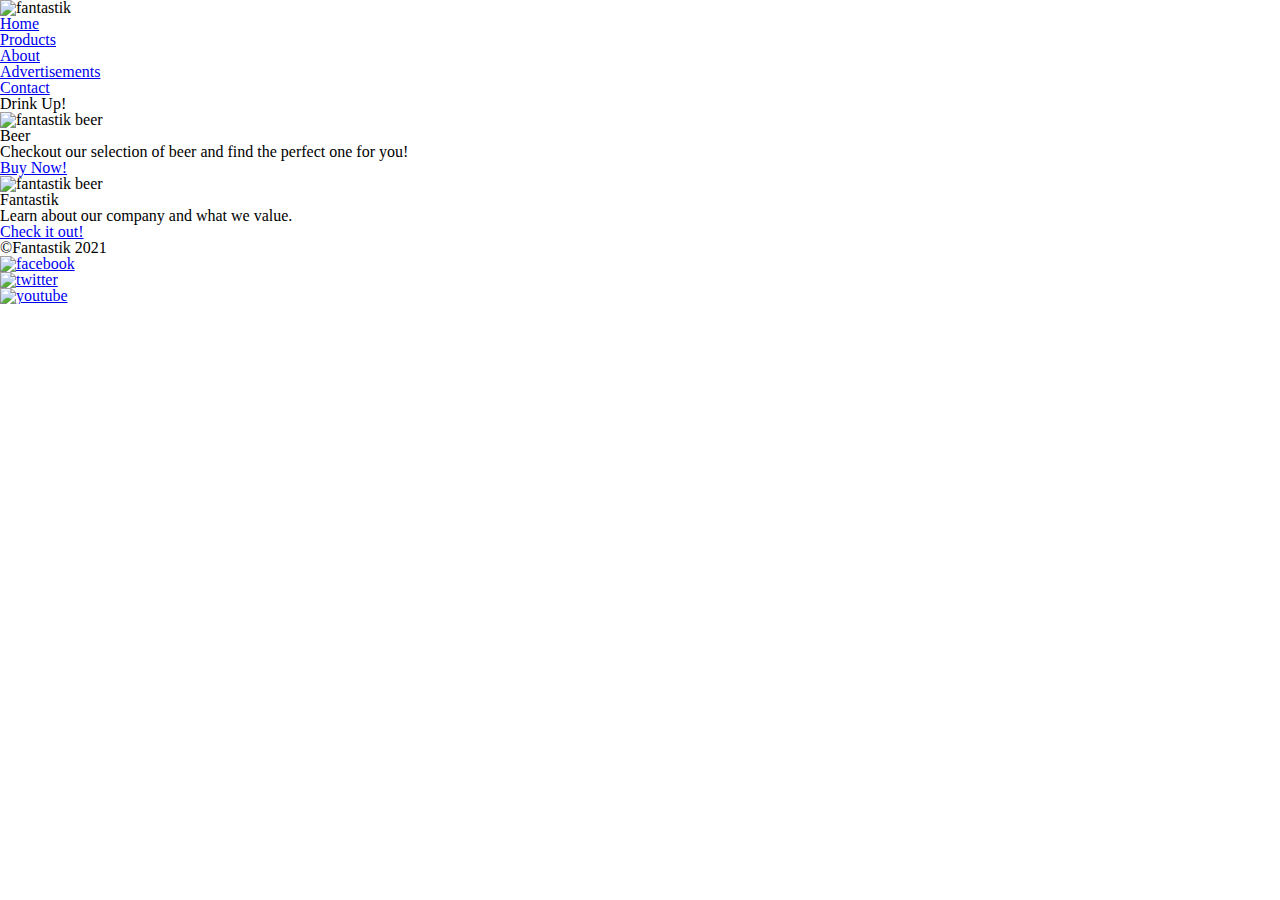
==== index.html @ a6b5b11f "added HTML" ====
<!DOCTYPE html>
<html lang="en">
	<head>
		<meta charset="UTF-8">
		<title>Fantastik - Home</title>
		<link href="css/reset.css" rel="stylesheet" type="text/css">
		<link href="css/main.css" rel="stylesheet" type="text/css">
	</head>
	<body>
		<!-- Content goes here -->
		<div id="container">
			<h1 class="hidden">Home</h1>
			<header>
				<img id="logo" src="images/logo_2.svg" alt="fantastik">
				<nav id="mainNav">
					<h2 class="hidden">Main Navigation</h2>
					<ul>
						<li><a href="#">Home</a></li>
						<li><a href="products.html">Products</a></li>
						<li><a href="about.html">About</a></li>
						<li><a href="ads.html">Advertisements</a></li>
						<li><a href="contact.html">Contact</a></li>
					</ul>
				</nav>
			</header>
			<main>
				<section id="promoImage">
					<h2 class="hidden">Promotional Image</h2>
					<h3 id="animation">Drink Up!</h3>
				</section>
				<section id="beerPromo">
					<h2 class="hidden">Beer Promo</h2>
					<img src="images/beer_image.jpg" alt="fantastik beer" width="300" height="250">
					<section id=beerPromoInfo>
						<h2>Beer</h2>
						<p>Checkout our selection of beer and find the perfect one for you!</p>
						<a href="products.html">Buy Now!</a>
					</section>
				</section>
				<section id="aboutPromo">
					<h2 class="hidden">About Us Promo</h2>
					<img src="images/beer_image.jpg" alt="fantastik beer" width="300" height="250">
					<section id=aboutPromoInfo>
						<h2>Fantastik</h2>
						<p>Learn about our company and what we value.</p>
						<a href="about.html">Check it out!</a>
					</section>
				</section>
			</main>
			<footer>
				<p>©Fantastik 2021</p>
				<nav id="footerNav">
					<h2 class="hidden">Footer Nav</h2>
					<ul>
						<li><a href="#"><img src="images/facebook.svg" alt="facebook"></a></li>
        		<li><a href="#"><img src="images/twitter.svg" alt="twitter"></a></li>
        		<li><a href="#"><img src="images/youtube.svg" alt="youtube"></a></li>
					</ul>
				</nav>
			</footer>
		</div>

		<script src="js/main.js"></script>
	</body>
</html>
---- css/main.css ----
.hidden
{
	display: none;
}
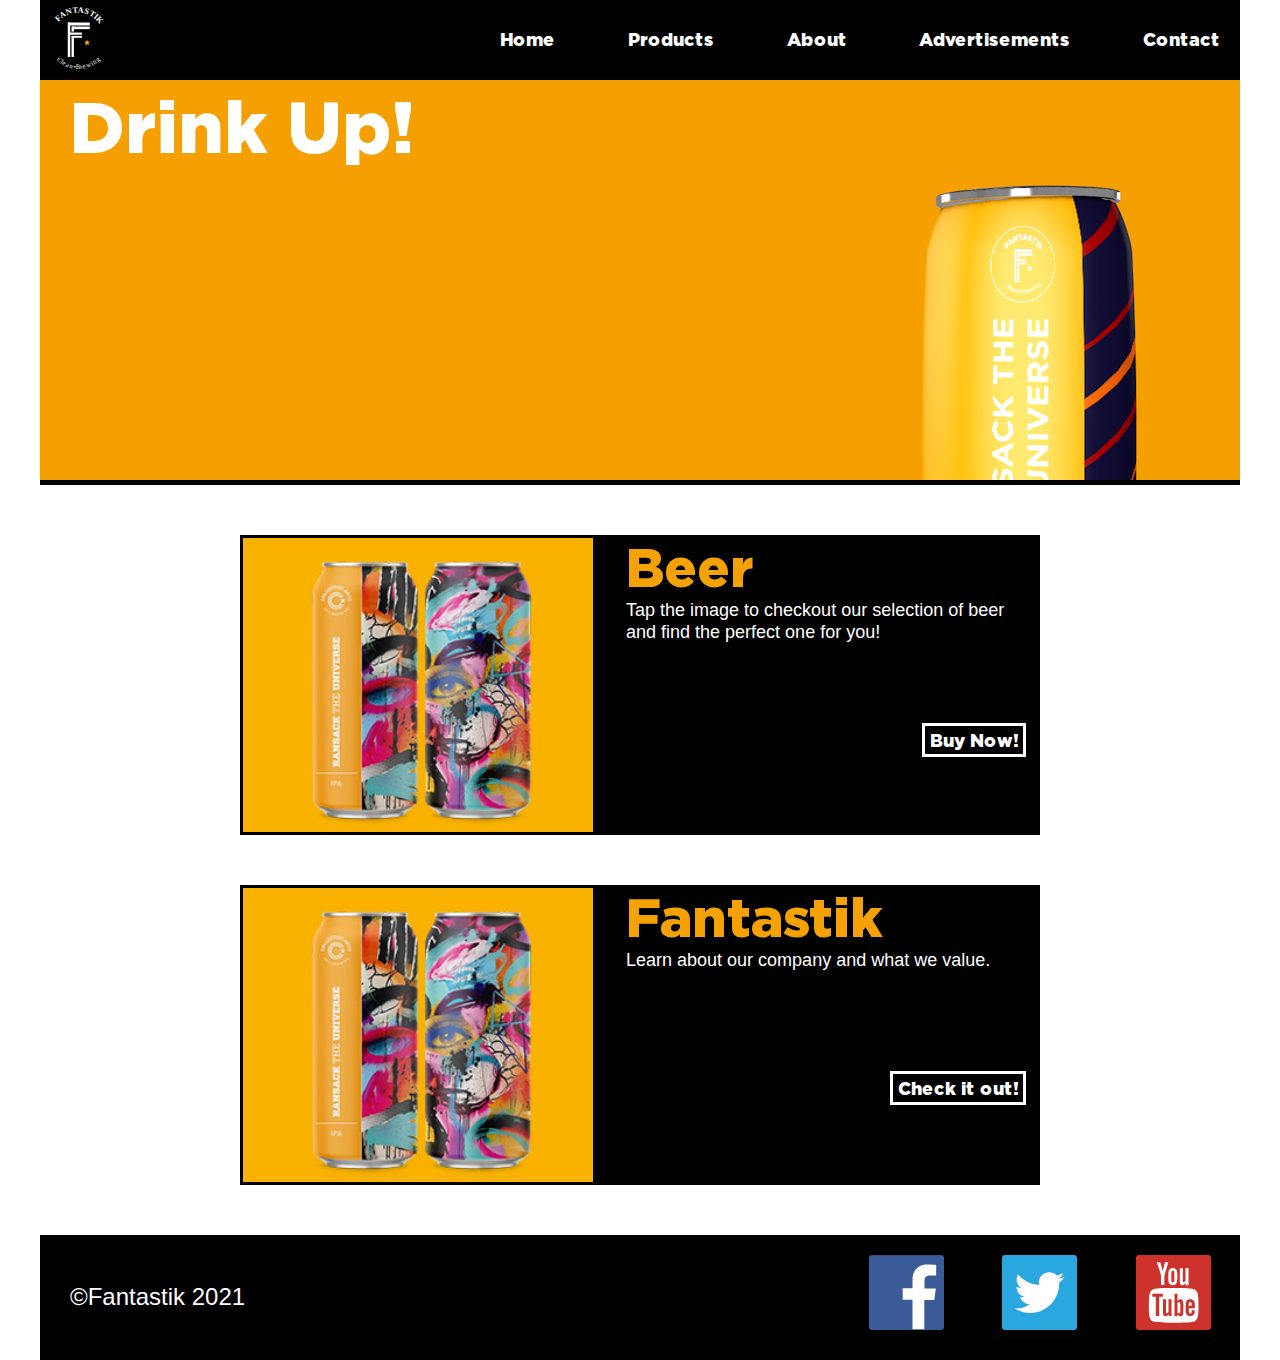
==== commit c7a28035: "added CSS" ====
--- a/index.html
+++ b/index.html
@@ -2,6 +2,7 @@
 <html lang="en">
 	<head>
 		<meta charset="UTF-8">
+		<meta name="viewport" content="initial-scale=1.0, width=device-width">
 		<title>Fantastik - Home</title>
 		<link href="css/reset.css" rel="stylesheet" type="text/css">
 		<link href="css/main.css" rel="stylesheet" type="text/css">
@@ -14,13 +15,16 @@
 				<img id="logo" src="images/logo_2.svg" alt="fantastik">
 				<nav id="mainNav">
 					<h2 class="hidden">Main Navigation</h2>
-					<ul>
-						<li><a href="#">Home</a></li>
-						<li><a href="products.html">Products</a></li>
-						<li><a href="about.html">About</a></li>
-						<li><a href="ads.html">Advertisements</a></li>
-						<li><a href="contact.html">Contact</a></li>
-					</ul>
+					<button id="button"></button>
+					<div id="burgerCon">
+						<ul id="burgerMenu">
+							<li><a href="#">Home</a></li>
+							<li><a href="products.html">Products</a></li>
+							<li><a href="about.html">About</a></li>
+							<li><a href="ads.html">Advertisements</a></li>
+							<li><a href="contact.html">Contact</a></li>
+						</ul>
+					</div>
 				</nav>
 			</header>
 			<main>
@@ -30,16 +34,16 @@
 				</section>
 				<section id="beerPromo">
 					<h2 class="hidden">Beer Promo</h2>
-					<img src="images/beer_image.jpg" alt="fantastik beer" width="300" height="250">
+					<a href="products.html"><img src="images/beer_image.jpg" alt="fantastik beer"></a>
 					<section id=beerPromoInfo>
 						<h2>Beer</h2>
-						<p>Checkout our selection of beer and find the perfect one for you!</p>
+						<p>Tap the image to checkout our selection of beer and find the perfect one for you!</p>
 						<a href="products.html">Buy Now!</a>
 					</section>
 				</section>
 				<section id="aboutPromo">
 					<h2 class="hidden">About Us Promo</h2>
-					<img src="images/beer_image.jpg" alt="fantastik beer" width="300" height="250">
+					<a href="about.html"><img src="images/beer_image.jpg" alt="fantastik beer"></a>
 					<section id=aboutPromoInfo>
 						<h2>Fantastik</h2>
 						<p>Learn about our company and what we value.</p>
--- a/css/main.css
+++ b/css/main.css
@@ -2,3 +2,995 @@
 {
 	display: none;
 }
+
+@font-face {
+    font-family: 'Gotham';
+    src: url('../fonts/Gotham-Black.woff2') format('woff2'),
+         url('../fonts/Gotham-Black.woff') format('woff');
+    font-weight: normal;
+    font-style: normal;
+}
+
+a
+{
+	text-decoration: none;
+}
+
+#container
+{
+	max-width: 1200px;
+	margin: 0 auto;
+}
+
+/* mobile */
+/* header */
+
+header
+{
+	position: fixed;
+	display: flex;
+	background-color: #000;
+	width: 100%;
+	height: auto;
+}
+
+#logo {
+	max-width: 75px;
+	width: 20%;
+	height: 20%;
+	margin-bottom: 5px;
+}
+
+#mainNav button
+{
+	background: url("../images/burger.svg") center no-repeat;
+	height: 50px;
+	width: 50px;
+	border: 1px;
+	transition: all 400ms ease;
+	margin-left: auto;
+	margin-right: 30px;
+	margin-top: 20px;
+}
+
+#mainNav button.expanded
+{
+	transform: rotate(90deg);
+}
+
+#mainNav
+{
+	display: flex;
+	flex-direction: column;
+	width: 100%;
+	margin-bottom: 20px;
+}
+
+#mainNav li a
+{
+	display: block;
+	font-family: "gotham", arial, sans-serif;
+	font-size: 24px;
+	color: #fff;
+	padding: 10px 0 10px 0;
+	text-align: center;
+	margin-right: 100px;
+}
+
+#burgerCon
+{
+	margin-top: 20px;
+	display: none;
+}
+
+#burgerCon.slideToggle
+{
+	display: block;
+}
+
+/* end of header */
+
+#promoImage
+{
+	background-image: url(../images/promo_image.png);
+	width: 100%;
+	height: 400px;
+	background-position: top right;
+	border-bottom: 5px solid #000;
+	margin-bottom: 50px;
+}
+
+#beerPromo
+{
+	display: flex;
+	flex-direction: column;
+	max-width: 350px;
+	margin: 0 auto;
+}
+
+#beerPromo img
+{
+	max-width: 350px;
+	width: 100%;
+	height: 98%;
+	border: 3px solid black;
+}
+
+#beerPromoInfo
+{
+max-width: 350px;
+}
+
+#beerPromoInfo h2
+{
+	font-family: "Gotham", arial, sans-serif;
+	font-size: 48px;
+	color: #f5a200;
+	margin-top: 5px;
+}
+
+#beerPromoInfo p
+{
+	margin-top: 5px;
+	font-family: arial, sans-serif;
+	font-size: 18px;
+	line-height: 22px;
+	margin-bottom: 50px;
+}
+
+#beerPromoInfo a
+{
+	display: none;
+}
+
+#aboutPromo
+{
+	display: flex;
+	flex-direction: column;
+	max-width: 350px;
+	margin: 0 auto;
+}
+
+#aboutPromo img
+{
+	max-width: 350px;
+	width: 100%;
+	height: 98%;
+	border: 3px solid black;
+}
+
+#aboutPromoInfo
+{
+max-width: 350px;
+}
+
+#aboutPromoInfo h2
+{
+	font-family: "Gotham", arial, sans-serif;
+	font-size: 48px;
+	color: #f5a200;
+	margin-top: 5px;
+}
+
+#aboutPromoInfo p
+{
+	margin-top: 5px;
+	font-family: arial, sans-serif;
+	font-size: 18px;
+	line-height: 22px;
+	margin-bottom: 50px;
+}
+
+#aboutPromoInfo a
+{
+	display: none;
+}
+
+/* footer */
+
+footer
+{
+	width: 100%;
+	display: flex;
+	flex-direction: column;
+	height: 200px;
+	background-color: #000;
+}
+
+footer p
+{
+	font-family: arial, sans-serif;
+	font-size: 24px;
+	color: white;
+	margin: 20px auto 30px;
+}
+
+#footerNav
+{
+	margin: 0 auto;
+	width: 100%;
+	flex-shrink: 1;
+}
+
+#footerNav ul
+{
+	display: flex;
+	flex-direction: row;
+	justify-content: space-around;
+	height: 100px;
+}
+
+#footerNav ul li a img
+{
+	width: 100px;
+	height: 100px;
+	border-radius: 3px;
+	transition: all .2s linear;
+}
+
+#footerNav ul li a img:hover
+{
+	filter: drop-shadow(3px 3px 2px #f5a200);
+}
+
+/* end of footer */
+
+/* products page */
+
+#products
+{
+	padding-top: 100px;
+}
+
+#productsTitle
+{
+	font-family: "Gotham", arial, sans-serif;
+	font-size: 48px;
+	max-width: 230px;
+	margin: 20px auto 20px;
+	color: #fff;
+}
+
+#products
+{
+	background: rgb(196,92,0);
+  background: linear-gradient(0deg, rgba(196,92,0,1) 0%, rgba(245,162,0,1) 100%);
+	padding-bottom: 30px;
+}
+
+.product
+{
+	display: flex;
+	flex-direction: column;
+	max-width: 350px;
+	margin: 0 auto;
+	padding: 10px;
+	padding-right: 12px;
+	background-color: black;
+	margin-bottom: 30px;
+}
+
+.product:last-child
+{
+	margin-bottom: 0;
+}
+
+.productImage
+{
+	background-image: url(../images/temp_prod_image.png);
+	background-position: center;
+	max-width: 350px;
+	width: 100%;
+	height: 250px;
+	border: 3px solid black;
+	display: flex;
+	flex-direction: column;
+}
+
+.imageSection
+{
+	width: 100%;
+	height: 25%;
+}
+
+.imageSection:hover
+{
+	background-color: rgb(0,0,0,0.1);
+}
+
+.productInfo
+{
+	max-width: 350px;
+	padding-bottom: 20px;
+}
+
+.productInfo h2
+{
+	font-family: "Gotham", arial, sans-serif;
+	font-size: 48px;
+	color: #f5a200;
+	margin-top: 5px;
+}
+
+.productInfo p
+{
+	margin-top: 5px;
+	font-family: arial, sans-serif;
+	font-size: 18px;
+	line-height: 22px;
+	margin-bottom: 30px;
+	color: #fff;
+}
+
+.infoButton
+{
+	margin-left: 255px;
+	margin-bottom: 20px;
+	padding: 7px;
+	height: 35px;
+	background-color: #f5a200;
+	color: #fff;
+	font-family: "Gotham", arial, sans-serif;
+}
+
+/* end of products page */
+
+/* about page */
+
+#aboutImage
+{
+	background-image: url(../images/logo_2.svg);
+	background-repeat: no-repeat;
+	background-position: center;
+	width: 100%;
+	height: 200px;
+	background-color: #000;
+	padding-top: 100px;
+}
+
+#about
+{
+	padding-top: 75px;
+}
+
+#about h2
+{
+	font-family: "Gotham", arial, sans-serif;
+	font-size: 48px;
+	margin-bottom: 10px;
+	color: #f5a200;
+}
+
+#about p
+{
+	font-family: arial, sans-serif;
+	font-size: 16px;
+	line-height: 18px;
+}
+
+#values
+{
+	margin-top: 30px;
+	margin-bottom: 30px;
+}
+
+#history
+{
+	margin-bottom: 30px;
+}
+
+/* end of about page */
+
+/* advertisement page */
+
+#adsTitle
+{
+	font-family: "Gotham", arial, sans-serif;
+	font-size: 9vw;
+	color: #f5a200;
+	width: auto;
+	text-align: center;
+	padding-top: 130px;
+	margin-bottom: 20px;
+}
+
+#adsLineOne
+{
+	margin: 0 auto;
+	max-width: 300px;
+}
+
+.ad
+{
+	font-family: "Gotham", arial, sans-serif;
+	font-size: 32px;
+	margin-top: 50px;
+}
+
+#adsLineTwo
+{
+	margin: 0 auto 50px;
+	max-width: 160px;
+}
+
+/* contact page */
+
+#contactPage
+{
+	padding-top: 75px;
+	margin-left: 30px;
+}
+
+#contactPage h2
+{
+	font-family: "Gotham", arial, sans-serif;
+	font-size: 8vw;
+	color: #f5a200;
+	margin-top: 30px;
+	margin-bottom: 10px;
+}
+
+#contactPage p
+{
+	font-family: arial, sans-serif;
+	font-size: 3vw;
+	line-height: 3.8vw;
+}
+
+#contactForms form
+{
+	display: flex;
+	flex-direction: column;
+	font-family: "Gotham", arial, sans-serif;
+	font-size: 4vw;
+}
+
+#contactForms label
+{
+	margin-top: 30px;
+}
+
+#email
+{
+	margin-top: 5px;
+	width: 50%;
+	height: 30px;
+	border: 3px solid #f5a200;
+}
+
+#phone
+{
+	margin-top: 5px;
+	width: 50%;
+	height: 30px;
+	border: 3px solid #f5a200;
+}
+
+#submit
+{
+	margin: 30px 20px 30px auto;
+	padding: 5px;
+	border: 3px solid #f5a200;
+	background-color: #fff;
+	color: #f5a200;
+	font-family: arial, sans-serif;
+	font-size: 18px;
+}
+
+/* end of mobile */
+
+.lightbox
+{
+	margin: 0 auto;
+  display: none;
+  position: fixed;
+	left: 0;
+  top: 0;
+	max-width: 1200px;
+  width: 100%;
+  height: 100%;
+  align-items: center;
+  background-color: rgba(0, 0, 0, 0.8)
+}
+
+@media screen and (min-width: 1200px) {
+
+	.lightbox
+	{
+		left: 1%
+	}
+
+}
+
+
+/* opened lightbox */
+.lightbox:target
+{
+  display: block;
+}
+
+/* close button */
+
+.lightbox .close
+{
+  float: right;
+  padding-right: 10px;
+  padding-top: 10px;
+  font-size: 30px;
+  font-family: arial, sans-serif;
+  color: white;
+  text-decoration: none;
+}
+
+.lightbox div
+{
+  background-color: black;
+  width: 50%;
+  height: 80%;
+  margin: 5% auto;
+}
+
+
+/* pc */
+@media screen and (min-width: 860px) {
+
+	header
+	{
+		position: static;
+	}
+
+	#logo
+	{
+		width: 100%;
+	}
+
+	#mainNav ul li a
+	{
+
+	}
+
+	#mainNav button
+	{
+		display: none;
+	}
+
+	#mainNav
+	{
+		width: 60%;
+		margin-left: auto;
+		margin-top: 30px;
+		margin-right: 20px;
+	}
+
+	#mainNav ul
+	{
+		display: flex;
+		flex-direction: row;
+		justify-content: space-between;
+		margin-bottom: 0;
+		margin-left: auto;
+	}
+
+	#mainNav ul a
+	{
+		display: inline;
+		font-family: "gotham", arial, sans-serif;
+		font-size: 18px;
+		color: #fff;
+		padding: 10px 0 10px 0;
+		transition: all .3s linear;
+		margin-right: 0;
+	}
+
+	#mainNav ul a:hover
+{
+	color: #F5A200;
+	border-bottom: 5px solid #F5A200;
+}
+
+	#burgerCon
+	{
+		margin-top: 20px;
+		display: none;
+	}
+
+	#burgerCon
+	{
+		display: block;
+		margin: 0;
+	}
+
+	#animation
+{
+	font-family: "Gotham", arial, sans-serif;
+	font-size: 72px;
+	color: #fff;
+	padding: 10px 0px 0px 30px;
+	animation-duration: 1.5s;
+  animation-name: slidein;
+}
+
+	@keyframes slidein
+	{
+	  from
+		{
+	    margin-top: 50%;
+			width: 100%
+	  }
+
+	  to
+		{
+	    margin-top: 0%;
+	    width: 100%;
+	  }
+	}
+
+	#beerPromo
+	{
+		display: flex;
+		flex-direction: row;
+		background-color: black;
+		max-width: 800px;
+		height: 300px;
+	}
+
+	#beerPromoInfo
+	{
+		margin-left: 30px;
+		width: 400px;
+		max-width: 500px;
+		display: flex;
+		flex-direction: column;
+	}
+
+	#beerPromoInfo h2
+	{
+		font-size: 54px;
+	}
+
+	#beerPromoInfo p
+	{
+		color: white;
+	}
+
+	#beerPromoInfo a
+	{
+		display: block;
+		margin-top: 30px;
+		margin-left: auto;
+		font-family: "Gotham", arial, sans-serif;
+		font-size: 18px;
+		color: #fff;
+		padding: 5px;
+		border: 3px solid #fff;
+		margin-right: 0;
+		max-width: 90px;
+		transition: all .2s linear
+	}
+
+	#beerPromoInfo a:hover
+	{
+		border: 3px solid #f5a200;
+		color: #f5a200;
+	}
+
+	#aboutPromo
+	{
+		display: flex;
+		flex-direction: row;
+		background-color: black;
+		max-width: 800px;
+		height: 300px;
+		margin-top: 50px;
+		margin-bottom: 50px;
+	}
+
+	#aboutPromoInfo
+	{
+		margin-left: 30px;
+		width: 400px;
+		max-width: 500px;
+		display: flex;
+		flex-direction: column;
+	}
+
+	#aboutPromoInfo h2
+	{
+		font-size: 54px;
+	}
+
+	#aboutPromoInfo p
+	{
+		color: white;
+	}
+
+	#aboutPromoInfo a
+	{
+		display: block;
+		margin-top: 50px;
+		margin-left: auto;
+		font-family: "Gotham", arial, sans-serif;
+		font-size: 18px;
+		color: #fff;
+		padding: 5px;
+		border: 3px solid #fff;
+		margin-right: 0;
+		max-width: 120px;
+		transition: all .2s linear
+	}
+
+	#aboutPromoInfo a:hover
+	{
+		border: 3px solid #f5a200;
+		color: #f5a200;
+	}
+
+	footer
+	{
+		display: flex;
+		flex-direction: row;
+		height: 125px;
+		background-color: #000;
+	}
+
+	footer p
+	{
+		font-family: arial, sans-serif;
+		font-size: 24px;
+		color: white;
+		margin: 50px 0px 0px 30px;
+	}
+
+	#footerNav
+	{
+		margin: 20px 0 0 auto;
+		max-width: 400px;
+	}
+
+	#footerNav ul
+	{
+		display: flex;
+		flex-direction: row;
+		justify-content: space-around;
+		height: 100px;
+	}
+
+	#footerNav ul li a img
+	{
+		width: 75px;
+		height: 75px;
+		border-radius: 3px;
+		transition: all .2s linear;
+		flex-grow: 1;
+	}
+
+	#footerNav ul li a img:hover
+	{
+		filter: drop-shadow(3px 3px 2px #f5a200);
+	}
+
+	/* Product page */
+
+	#products
+	{
+		padding-top: 20px;
+	}
+
+	#productsTitle
+	{
+		font-family: "Gotham", arial, sans-serif;
+		font-size: 48px;
+		max-width: 230px;
+		margin: 20px 40px;
+		color: #fff;
+	}
+
+	#products
+	{
+		background: rgb(196,92,0);
+	  background: linear-gradient(0deg, rgba(196,92,0,1) 0%, rgba(245,162,0,1) 100%);
+		padding-bottom: 30px;
+		display: flex;
+		flex-direction: column;
+		width: 100%
+	}
+
+	.product
+	{
+		display: flex;
+		flex-direction: row;
+		max-width: 900px;
+		margin: 0 auto;
+		padding: 10px;
+		padding-right: 12px;
+		background-color: black;
+		margin-bottom: 30px;
+	}
+
+	.product:last-child
+	{
+		margin-bottom: 0;
+	}
+
+	.product img
+	{
+		max-width: 350px;
+		width: 98%;
+		height: 98%;
+		border: 3px solid black;
+	}
+
+	.productInfo
+	{
+		max-width: 350px;
+	}
+
+	.productInfo h2
+	{
+		font-family: "Gotham", arial, sans-serif;
+		font-size: 48px;
+		color: #f5a200;
+		margin-top: 5px;
+		margin-left: 10px;
+	}
+
+	.productInfo p
+	{
+		margin-left: 10px;
+		margin-top: 5px;
+		font-family: arial, sans-serif;
+		font-size: 18px;
+		line-height: 22px;
+		margin-bottom: 80px;
+		color: #fff;
+	}
+
+	.productImage
+	{
+		padding: 0;
+		margin-left: 0;
+		height: 240px;
+		width: 350px;
+		background-color: #f5a200;
+		color: #fff;
+	}
+
+	/* end of products page */
+
+	/* about page */
+
+	#aboutImage
+	{
+		width: 400px;
+		height: auto;
+	}
+
+	#about
+	{
+		padding-top: 0;
+		display: flex;
+		flex-direction: row;
+	}
+
+	#aboutInfo
+	{
+		display: flex;
+		flex-direction: column;
+		width: 60%;
+		margin-left: auto;
+		margin-right: 30px;
+		padding-left: 10px;
+	}
+
+	#values
+	{
+		margin-bottom: 30px;
+	}
+
+	#history
+	{
+		margin-bottom: 50px;
+	}
+
+	/* end of about page */
+
+	/* advertisement page*/
+
+	#adsTitle
+	{
+		font-size: 5vw;
+		padding-top: 30px;
+	}
+
+	#adsLineOne
+	{
+		margin: 0 auto;
+		max-width: 900px;
+		display: flex;
+		flex-direction: row;
+		justify-content: space-between;
+	}
+
+	#adsLineOne img
+	{
+		max-width: 250px;
+	}
+
+	.ad
+	{
+		font-family: "Gotham", arial, sans-serif;
+		font-size: 32px;
+		margin-top: 50px;
+	}
+
+	#adsLineTwo
+	{
+		margin: 0 auto 50px;
+		display: flex;
+		flex-direction: row;
+		justify-content: space-between;
+		max-width: 450px;
+	}
+
+	/* end of advertisement page */
+
+	/* contact page */
+
+	#contactPage
+	{
+		padding-top: 0;
+		display: flex;
+		flex-direction: row;
+	}
+
+	#contactPage h2
+	{
+		font-size: 5vw;
+		color: #f5a200;
+		margin-top: 30px;
+		margin-bottom: 10px;
+	}
+
+	#contactPage p
+	{
+
+		font-size: 2vw;
+		line-height: 2.8vw;
+	}
+
+	#contactForms form
+	{
+		display: flex;
+		flex-direction: column;
+		font-size: 3vw;
+	}
+
+	#contactForms label
+	{
+		margin-top: 30px;
+	}
+
+
+	#submit
+	{
+		max-width: 100px;
+		margin: 30px 0 30px 60%;
+		padding: 6px;
+		font-size: 20px;
+	}
+
+	#colouredBox
+	{
+		margin-left: auto;
+		max-width: 350px;
+		width: 30%;
+		height: auto;
+		background: rgb(196,92,0);
+    background: linear-gradient(0deg, rgba(196,92,0,1) 0%, rgba(245,162,0,1) 100%);
+	}
+
+	/* end of contact page */
+
+}
+
+/* end of pc */
